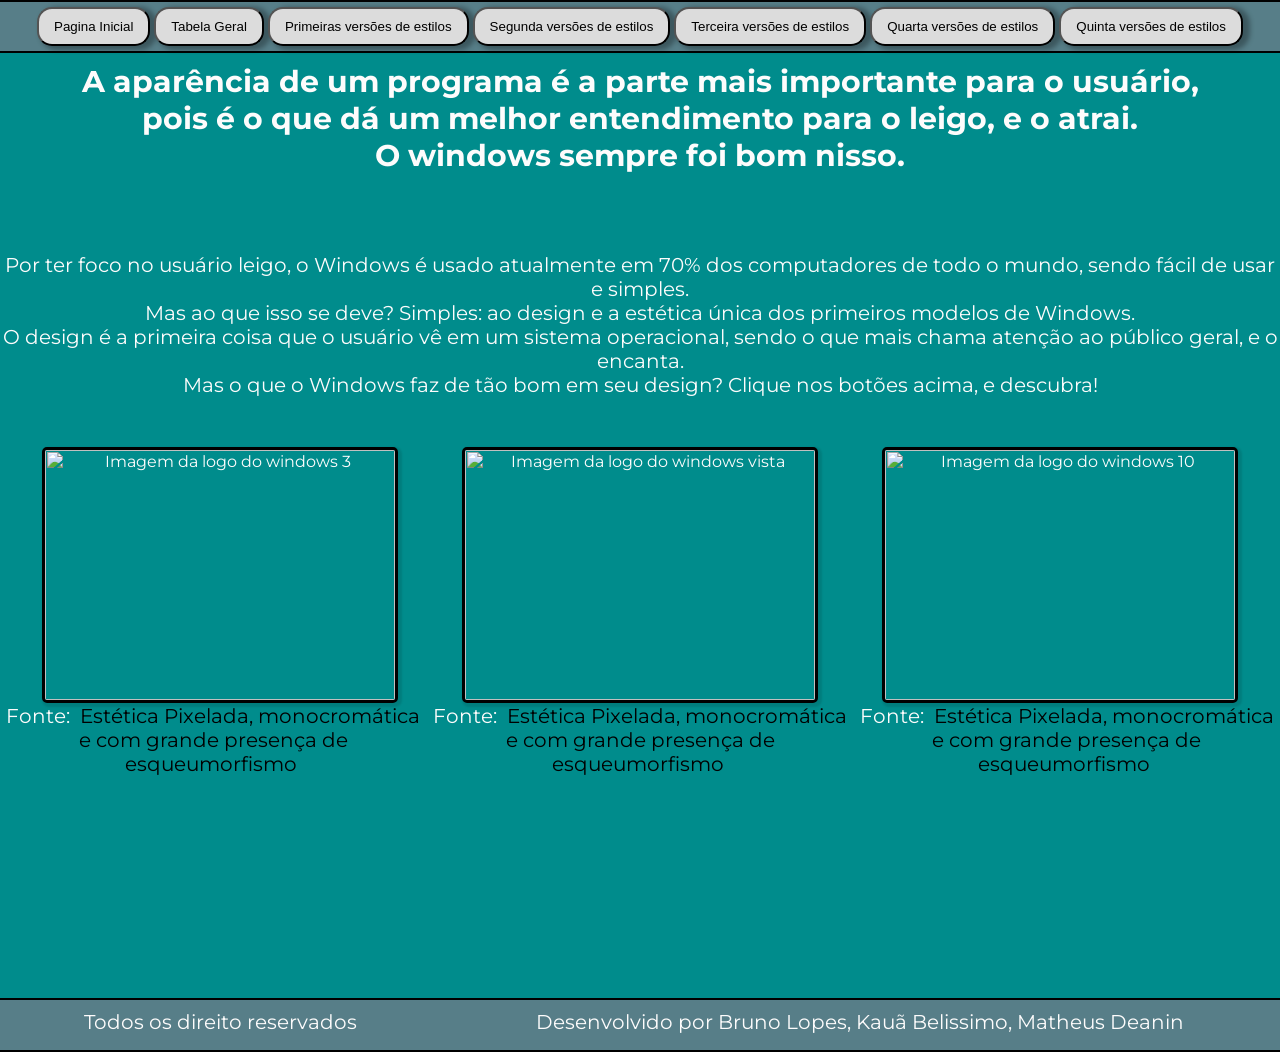
==== Aplicativos/index.html @ 2732e44a "precisa arrumar a fonte das imagens da pagina inicial" ====
<!DOCTYPE html>
    <html lang="pt-br">
        <head>
            <meta charset="UTF-8">
            <meta name="viewport" content="width=device-width, initial-scale=1.0">
            <link rel="stylesheet" href="./css/style.css">
            <link rel="stylesheet" href="./css/estiloprincipal.css">
            <title>As estéticas do Windows</title>
        </head>
        <body>
            <hr>
            <nav>
                <button id="Inicial">Pagina Inicial</button>
                <button id="Tabela">Tabela Geral</button>
                <button id="Era1">Primeiras versões de estilos</button>
                <button id="Era2">Segunda versões de estilos</button>
                <button id="Era3">Terceira versões de estilos</button>
                <button id="Era4">Quarta versões de estilos</button>
                <button id="Era5">Quinta versões de estilos</button>
            </nav>
            <hr >
            <header>
                <h1>A aparência de um programa é a parte mais importante para o usuário,<br> pois é o que dá um melhor entendimento para o leigo, e o atrai. <br>O windows sempre foi bom nisso.</h1>
            </header>
            <br>
            <main>
                <p> Por ter foco no usuário leigo, o Windows é usado atualmente em 70% dos computadores de todo o mundo, sendo fácil de usar e simples. 
                <br>Mas ao que isso se deve? Simples: ao design e a estética única dos primeiros modelos de Windows. 
                <br>O design é a primeira coisa que o usuário vê em um sistema operacional, sendo o que mais chama atenção ao público geral, e o encanta.
                <br>Mas o que o Windows faz de tão bom em seu design? Clique nos botões acima, e descubra!</p>
                <div class="centralizar-imagem"> 
                    <img title="Imagem da logo do windows 3" src="./images/Logo-windows3.png"  width="350" height="250" class="win3image">
                    <img title="Imagem da logo do windows vista" src="./images/windows-vista.jpg"  width="350" height="250" class="winvistaimage">
                    <img title="Imagem da logo do windows 10" src="./images/windows-10-wallpaper.jpg"  width="350" height="250" class="win10image">
                </div>
                <div class="Arrumar-P">
                    <p class="fonte1">Fonte: <a href="">Estética Pixelada, monocromática e com grande presença de esqueumorfismo  </a></p>
                    <p class="fonte2">Fonte: <a href="">Estética Pixelada, monocromática e com grande presença de esqueumorfismo  </a></p>
                    <p class="fonte3">Fonte: <a href=""> Estética Pixelada, monocromática e com grande presença de esqueumorfismo </a></p>
                </div>
            </main>

            <footer style="margin-top: 202px;">
                <hr>
                    <div class="centralizar-rodapé">
                        <p class="footer1">Todos os direito reservados</p>
                        <p class="footer2">Desenvolvido por Bruno Lopes, Kauã Belissimo, Matheus Deanin</p>
                    </div>
                <hr>    
            </footer>

            <script src="./javascript/script.js"></script>
        </body>
    </html>
---- Aplicativos/css/style.css ----
body{   
    color: black;
    font-family:Arial, Helvetica, sans-serif; 
    overflow-x: hidden;
    min-height: 100vh;
    display: inline;  
    justify-content: space-around;
}
header{
    text-align: center;
}
main{
    text-align: justify;
}
nav{
    display: block;
    margin: 10px;
    text-align: center;
}
a{
    padding: 5px;
    text-decoration: none;
    color: black;
}


h1{         
    
    font-size: 30px;
    padding-bottom: 50px;
}

.centralizar-imagem{
    text-align: center;
}

.win10image {
    margin: 30px;
    margin-bottom: 0px;
    border-radius: 5px;
    border: 3px solid black ;
    box-shadow: 2px 2px 2px 2px rgba(0, 0, 0, 0.103);
}
.winvistaimage{
    margin: 30px;
    margin-bottom: 0px;
    border-radius: 5px;
    border: 3px solid black;
    box-shadow: 2px 2px 2px 2px rgba(0, 0, 0, 0.103);
}
.win3image{
    margin: 30px;
    margin-bottom: 0px;
    border-radius: 5px;
    border: 3px solid black;
    box-shadow: 2px 2px 2px 2px rgba(0, 0, 0, 0.103);
}



.Botao_SegundaPagina{
    text-align: center;
}
button{
    border-radius: 15px;
    box-shadow: 5px 2px 5px 2px rgba(0, 0, 0, 0.308);
    padding: 10px 15px;
    cursor:grab;       
}
button.houver{
    background-color: white;
}
button.active{
    background-color: rgb(252, 252, 252);
}
table{
    background-color: white ;
    border-radius: 10px;
    border: 3px solid;
    margin: 50px auto;
    text-align: center;
}
button{
    background-color: gainsboro;
    box-shadow:  0px 0px 2px 2px black;
    border-radius: 1px;
    padding: 25px 33px;
    cursor:grab;       
}

td{
    border: 2px solid;


}
.centralizar-rodapé{
    display: flex;
    justify-content: space-around;

}
.footer1{
    margin: 10px;
    width: 300px;
    height: 30px;
}
.footer2{
    margin: 10px;
    width: 700px;
    height: 30px;
}
---- Aplicativos/css/estiloprincipal.css ----
@import url('https://fonts.googleapis.com/css2?family=Montserrat:ital,wght@0,100..900;1,100..900&display=swap');

* {
    margin: 0;
    padding: 0;
}

body {
    font-family: 'Montserrat', sans-serif;
    background-color: #008C8C;
    color: rgb(253, 252, 252);
}
header{
    text-align: center; 
}
main{
    text-align: justify;
}
nav{
    display: block;
    margin:0px;
    background-color: #577e88;
    text-align: center;
    padding: 5px;
}

footer{
    margin-top: 110px;
    text-align: justify;
    background-color: #577e88;

}
.Cabecalho{
    margin: 50px;
}
.Centralizar{
    text-align: center;
    align-items: center;
}
hr{
    border: 1px solid black;
    background-color: black;
    margin:0px;  
}
button{
    background-color: gainsboro;
    border-radius: 15px;
    box-shadow: 5px 2px 5px 2px rgba(0, 0, 0, 0.308);
    padding: 10px 15px;
    cursor:grab;       
}
button.houver{
    background-color: white;
}
button.active{
    background-color: aliceblue;
}
a{
    padding: 5px;
    text-decoration: none;
    color: black;
}

h1{         
    margin: 10px;
    font-size: 30px;
    padding-bottom: 50px;
}

p{
    text-align: center;
    margin-bottom: 20px;
    font-size:20px;
}
.centralizar-rodapé{
    display: flex;
    justify-content: space-around;

}
.footer1{
    margin: 10px;
    width: 300px;
    height: 30px;
}
.footer2{
    margin: 10px;
    width: 700px;
    height: 30px;
}
table{
    background-color: #577e88;
    border-radius: 10px;
    border: 3px solid;
    margin: 50px auto;
    text-align: center;
}


td{
    border: 2px solid;


}

.Cartela{
    margin: 20px;
}
.imagem{
    text-align: center;
}
img{
    box-shadow: 5px 5px 5px 5px rgb(55, 0, 219);
    border-radius: 20px ;
    border: 5px solid blue;
}
.legenda{
    text-align: center;
    margin: 20px;
}
.Arrumar-P{
    display:inline-flex;
    text-align: center;
}
.fonte1{
 
}
.fonte2{


}
.fonte3{
   
}
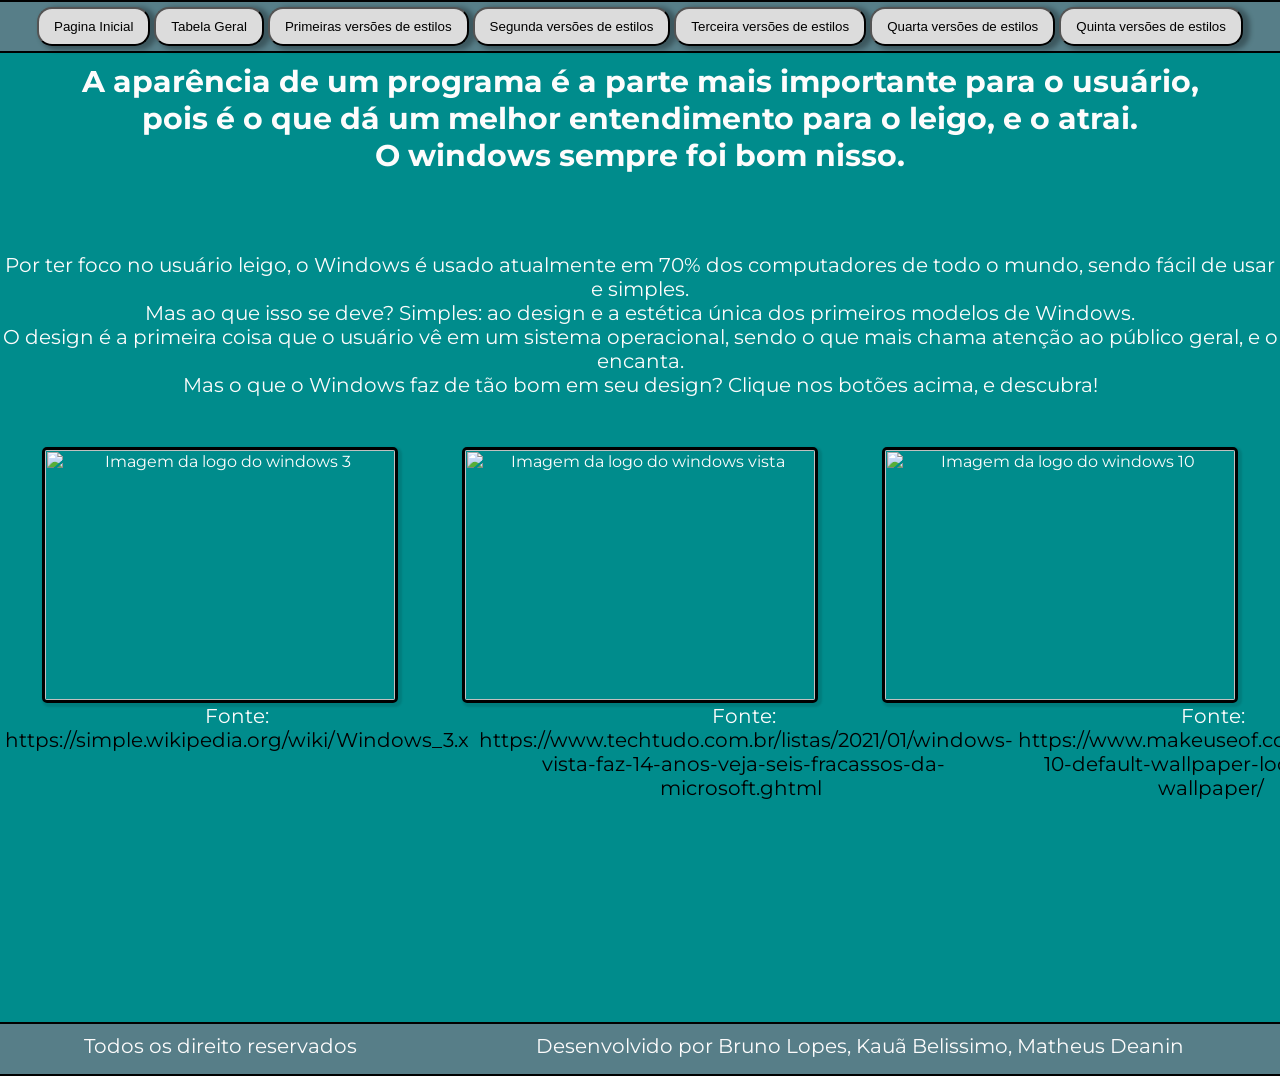
==== commit 00fb1e96: "Fonte dos coiso caraiudo do main" ====
--- a/Aplicativos/index.html
+++ b/Aplicativos/index.html
@@ -34,9 +34,9 @@
                     <img title="Imagem da logo do windows 10" src="./images/windows-10-wallpaper.jpg"  width="350" height="250" class="win10image">
                 </div>
                 <div class="Arrumar-P">
-                    <p class="fonte1">Fonte: <a href="">Estética Pixelada, monocromática e com grande presença de esqueumorfismo  </a></p>
-                    <p class="fonte2">Fonte: <a href="">Estética Pixelada, monocromática e com grande presença de esqueumorfismo  </a></p>
-                    <p class="fonte3">Fonte: <a href=""> Estética Pixelada, monocromática e com grande presença de esqueumorfismo </a></p>
+                    <p class="fonte1">Fonte: <a href="">https://simple.wikipedia.org/wiki/Windows_3.x</a></p>
+                    <p class="fonte2">Fonte: <a href="">https://www.techtudo.com.br/listas/2021/01/windows-vista-faz-14-anos-veja-seis-fracassos-da-microsoft.ghtml</a></p>
+                    <p class="fonte3">Fonte: <a href="">https://www.makeuseof.com/windows-10-default-wallpaper-lock-screen-wallpaper/</a></p>
                 </div>
             </main>
 
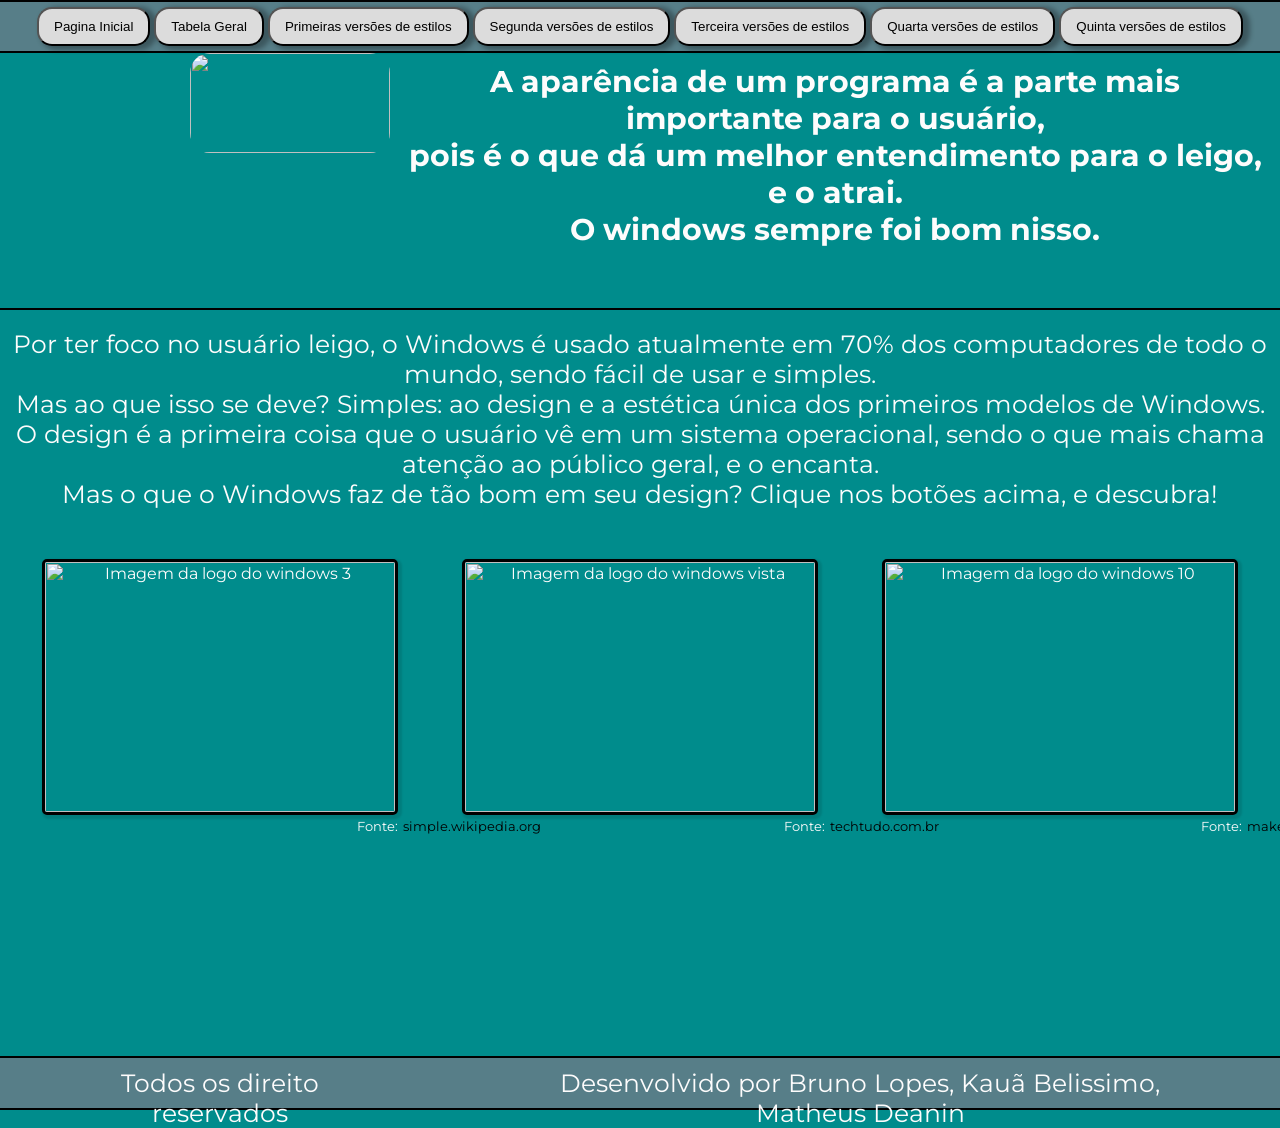
==== commit 03953963: "quase finalizado" ====
--- a/Aplicativos/index.html
+++ b/Aplicativos/index.html
@@ -20,23 +20,29 @@
             </nav>
             <hr >
             <header>
+                <div class="arrumar-logo">
+                <img src="https://upload.wikimedia.org/wikipedia/commons/6/6d/Windows_Logo_%281992-2001%29.svg" alt="" class="logo" style="border: 0px; box-shadow: none;">
                 <h1>A aparência de um programa é a parte mais importante para o usuário,<br> pois é o que dá um melhor entendimento para o leigo, e o atrai. <br>O windows sempre foi bom nisso.</h1>
+                </div>
             </header>
+            <hr>
             <br>
             <main>
-                <p> Por ter foco no usuário leigo, o Windows é usado atualmente em 70% dos computadores de todo o mundo, sendo fácil de usar e simples. 
-                <br>Mas ao que isso se deve? Simples: ao design e a estética única dos primeiros modelos de Windows. 
-                <br>O design é a primeira coisa que o usuário vê em um sistema operacional, sendo o que mais chama atenção ao público geral, e o encanta.
-                <br>Mas o que o Windows faz de tão bom em seu design? Clique nos botões acima, e descubra!</p>
+                <div class="centralizar-texto">
+                    <p> Por ter foco no usuário leigo, o Windows é usado atualmente em 70% dos computadores de todo o mundo, sendo fácil de usar e simples. 
+                    <br>Mas ao que isso se deve? Simples: ao design e a estética única dos primeiros modelos de Windows. 
+                    <br>O design é a primeira coisa que o usuário vê em um sistema operacional, sendo o que mais chama atenção ao público geral, e o encanta.
+                    <br>Mas o que o Windows faz de tão bom em seu design? Clique nos botões acima, e descubra!</p>
+                </div>
                 <div class="centralizar-imagem"> 
                     <img title="Imagem da logo do windows 3" src="./images/Logo-windows3.png"  width="350" height="250" class="win3image">
                     <img title="Imagem da logo do windows vista" src="./images/windows-vista.jpg"  width="350" height="250" class="winvistaimage">
                     <img title="Imagem da logo do windows 10" src="./images/windows-10-wallpaper.jpg"  width="350" height="250" class="win10image">
                 </div>
                 <div class="Arrumar-P">
-                    <p class="fonte1">Fonte: <a href="">https://simple.wikipedia.org/wiki/Windows_3.x</a></p>
-                    <p class="fonte2">Fonte: <a href="">https://www.techtudo.com.br/listas/2021/01/windows-vista-faz-14-anos-veja-seis-fracassos-da-microsoft.ghtml</a></p>
-                    <p class="fonte3">Fonte: <a href="">https://www.makeuseof.com/windows-10-default-wallpaper-lock-screen-wallpaper/</a></p>
+                    <p class="fonte1" style="font-size:small; ">Fonte:<a href="https://simple.wikipedia.org/wiki/Windows_3.x">simple.wikipedia.org</a></p>
+                    <p class="fonte2" style="font-size:small; ">Fonte:<a href="https://www.techtudo.com.br/listas/2021/01/windows-vista-faz-14-anos-veja-seis-fracassos-da-microsoft.ghtml">techtudo.com.br</a></p>
+                    <p class="fonte3" style="font-size:small; ">Fonte:<a href="https://www.makeuseof.com/windows-10-default-wallpaper-lock-screen-wallpaper/">makeuseof.com</a></p>
                 </div>
             </main>
 
--- a/Aplicativos/css/estiloprincipal.css
+++ b/Aplicativos/css/estiloprincipal.css
@@ -11,6 +11,7 @@
     color: rgb(253, 252, 252);
 }
 header{
+    display: block;
     text-align: center; 
 }
 main{
@@ -70,7 +71,7 @@
 p{
     text-align: center;
     margin-bottom: 20px;
-    font-size:20px;
+    font-size:25px;
 }
 .centralizar-rodapé{
     display: flex;
@@ -122,12 +123,21 @@
     text-align: center;
 }
 .fonte1{
- 
+    text-align: center;
+    margin-left: 357px;
 }
 .fonte2{
-
+    margin-left: 238px;
 
 }
 .fonte3{
-   
-}+    margin-left: 257px;
+}
+.logo{
+    width: 200px;
+    height: 100px;
+}
+.arrumar-logo{
+    display: flex;
+    margin-left: 190px;   
+}
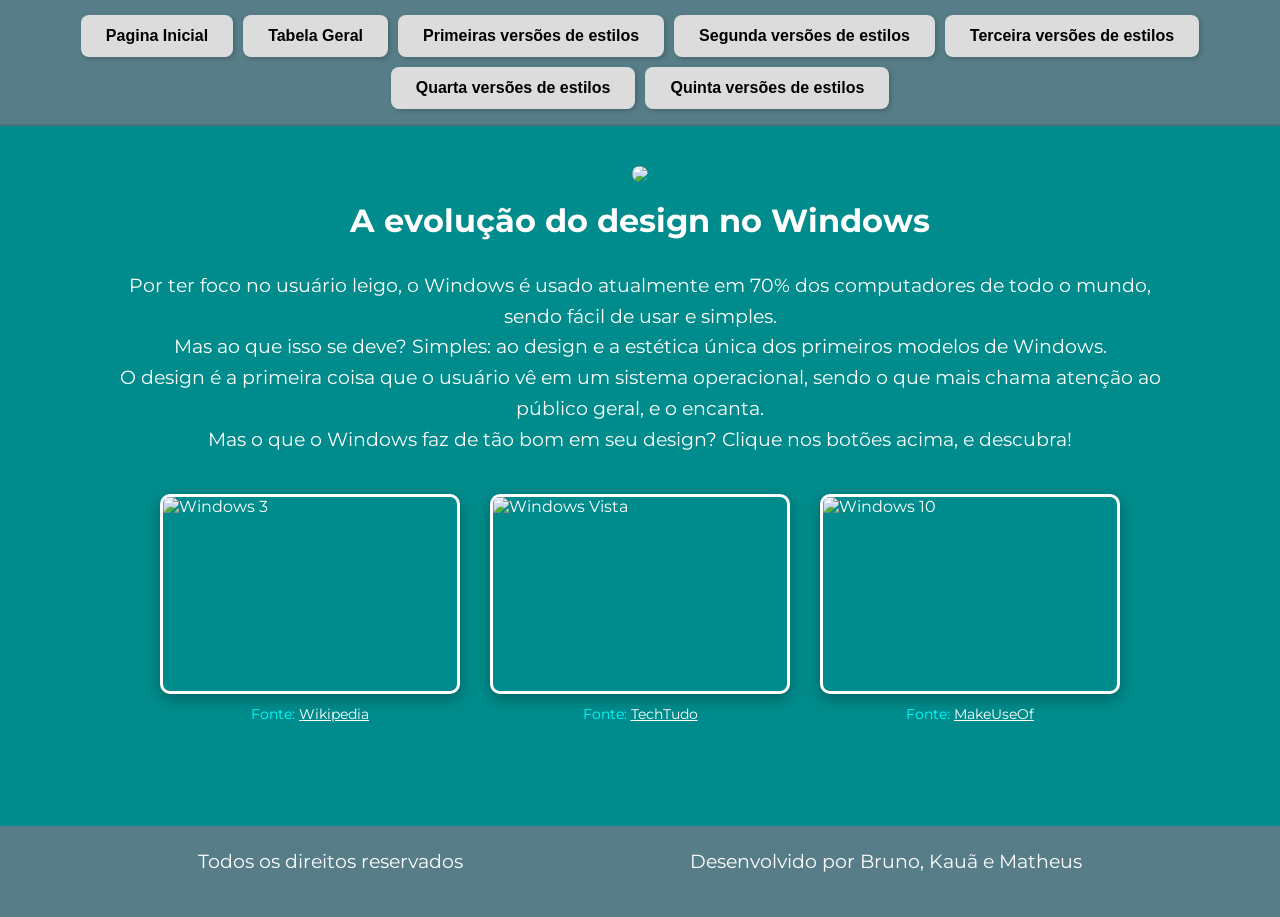
==== commit 7e90c8c1: "Muito mais flexivel porem sem conteudo Co-authored-by: BrunoLopesOdiadorDoBillGatesPontocom <BrunoLo" ====
--- a/Aplicativos/index.html
+++ b/Aplicativos/index.html
@@ -1,61 +1,62 @@
-    <!DOCTYPE html>
-    <html lang="pt-br">
-        <head>
-            <meta charset="UTF-8">
-            <meta name="viewport" content="width=device-width, initial-scale=1.0">
-            <link rel="stylesheet" href="./css/style.css">
-            <link rel="stylesheet" href="./css/estiloprincipal.css">
-            <title>As estéticas do Windows</title>
-        </head>
-        <body>
-            <hr>
-            <nav>
-                <button id="Inicial">Pagina Inicial</button>
-                <button id="Tabela">Tabela Geral</button>
-                <button id="Era1">Primeiras versões de estilos</button>
-                <button id="Era2">Segunda versões de estilos</button>
-                <button id="Era3">Terceira versões de estilos</button>
-                <button id="Era4">Quarta versões de estilos</button>
-                <button id="Era5">Quinta versões de estilos</button>
-            </nav>
-            <hr >
-            <header>
-                <div class="arrumar-logo">
-                <img src="https://upload.wikimedia.org/wikipedia/commons/6/6d/Windows_Logo_%281992-2001%29.svg" alt="" class="logo" style="border: 0px; box-shadow: none;">
-                <h1>A aparência de um programa é a parte mais importante para o usuário,<br> pois é o que dá um melhor entendimento para o leigo, e o atrai. <br>O windows sempre foi bom nisso.</h1>
-                </div>
-            </header>
-            <hr>
-            <br>
-            <main>
-                <div class="centralizar-texto">
-                    <p> Por ter foco no usuário leigo, o Windows é usado atualmente em 70% dos computadores de todo o mundo, sendo fácil de usar e simples. 
-                    <br>Mas ao que isso se deve? Simples: ao design e a estética única dos primeiros modelos de Windows. 
-                    <br>O design é a primeira coisa que o usuário vê em um sistema operacional, sendo o que mais chama atenção ao público geral, e o encanta.
-                    <br>Mas o que o Windows faz de tão bom em seu design? Clique nos botões acima, e descubra!</p>
-                </div>
-                <div class="centralizar-imagem"> 
-                    <img title="Imagem da logo do windows 3" src="./images/Logo-windows3.png"  width="350" height="250" class="win3image">
-                    <img title="Imagem da logo do windows vista" src="./images/windows-vista.jpg"  width="350" height="250" class="winvistaimage">
-                    <img title="Imagem da logo do windows 10" src="./images/windows-10-wallpaper.jpg"  width="350" height="250" class="win10image">
-                </div>
-                <div class="Arrumar-P">
-                    <p class="fonte1" style="font-size:small; ">Fonte:<a href="https://simple.wikipedia.org/wiki/Windows_3.x">simple.wikipedia.org</a></p>
-                    <p class="fonte2" style="font-size:small; ">Fonte:<a href="https://www.techtudo.com.br/listas/2021/01/windows-vista-faz-14-anos-veja-seis-fracassos-da-microsoft.ghtml">techtudo.com.br</a></p>
-                    <p class="fonte3" style="font-size:small; ">Fonte:<a href="https://www.makeuseof.com/windows-10-default-wallpaper-lock-screen-wallpaper/">makeuseof.com</a></p>
-                </div>
-            </main>
+<!DOCTYPE html>
+<html lang="pt-br">
+<head>
+    <meta charset="UTF-8">
+    <meta name="viewport" content="width=device-width, initial-scale=1.0">
+    <link rel="stylesheet" href="./css/estiloprincipal.css">
+    <title>As estéticas do Windows</title>
+</head>
+<body>
+    <nav>
+        <button id="Inicial">Pagina Inicial</button>
+        <button id="Tabela">Tabela Geral</button>
+        <button id="Era1">Primeiras versões de estilos</button>
+        <button id="Era2">Segunda versões de estilos</button>
+        <button id="Era3">Terceira versões de estilos</button>
+        <button id="Era4">Quarta versões de estilos</button>
+        <button id="Era5">Quinta versões de estilos</button>
+    </nav>
 
-            <footer style="margin-top: 202px;">
-                <hr>
-                    <div class="centralizar-rodapé">
-                        <p class="footer1">Todos os direito reservados</p>
-                        <p class="footer2">Desenvolvido por Bruno Lopes, Kauã Belissimo, Matheus Deanin</p>
-                    </div>
-                <hr>    
-            </footer>
+    <main>
+        <header>
+            <div style="text-align: center;">
+                <img src="https://upload.wikimedia.org/wikipedia/commons/6/6d/Windows_Logo_%281992-2001%29.svg" class="logo">
+                <h1>A evolução do design no Windows</h1>
+            </div>
+        </header>
 
-            <script src="./javascript/script.js"></script>
-        </body>
-    </html> 
+        <section>
+            <p> Por ter foco no usuário leigo, o Windows é usado atualmente em 70% dos computadores de todo o mundo, sendo fácil de usar e simples. 
+            <br>Mas ao que isso se deve? Simples: ao design e a estética única dos primeiros modelos de Windows. 
+            <br>O design é a primeira coisa que o usuário vê em um sistema operacional, sendo o que mais chama atenção ao público geral, e o encanta.
+            <br>Mas o que o Windows faz de tão bom em seu design? Clique nos botões acima, e descubra!</p>
+        </section>
 
+<div class="container-galeria">
+    <div class="card-home">
+        <img src="./images/Logo-windows3.png" alt="Windows 3">
+        <p class="fonte-link">Fonte: <a href="https://simple.wikipedia.org/wiki/Windows_3.x" target="_blank">Wikipedia</a></p>
+    </div>
+
+    <div class="card-home">
+        <img src="./images/windows-vista.jpg" alt="Windows Vista">
+        <p class="fonte-link">Fonte: <a href="https://www.techtudo.com.br" target="_blank">TechTudo</a></p>
+    </div>
+
+    <div class="card-home">
+        <img src="./images/windows-10-wallpaper.jpg" alt="Windows 10">
+        <p class="fonte-link">Fonte: <a href="https://www.makeuseof.com" target="_blank">MakeUseOf</a></p>
+    </div>
+</div>
+    </main>
+
+    <footer>
+        <div class="centralizar-rodapé">
+            <p>Todos os direitos reservados</p>
+            <p>Desenvolvido por Bruno, Kauã e Matheus</p>
+        </div>
+    </footer>
+
+    <script src="./javascript/script.js"></script>
+</body>
+</html>
--- a/Aplicativos/css/estiloprincipal.css
+++ b/Aplicativos/css/estiloprincipal.css
@@ -1,143 +1,202 @@
-@import url('https://fonts.googleapis.com/css2?family=Montserrat:ital,wght@0,100..900;1,100..900&display=swap');
+@import url('https://fonts.googleapis.com/css2?family=Montserrat:wght@400;700&display=swap');
 
 * {
     margin: 0;
     padding: 0;
-}
-
+    box-sizing: border-box; /* Garante que padding não quebre o tamanho dos elementos */
+}
+html {
+    scroll-behavior: smooth;
+}
 body {
     font-family: 'Montserrat', sans-serif;
     background-color: #008C8C;
-    color: rgb(253, 252, 252);
-}
-header{
-    display: block;
-    text-align: center; 
-}
-main{
-    text-align: justify;
-}
-nav{
-    display: block;
-    margin:0px;
+    color: white;
+    min-height: 100vh;
+    display: flex;
+    flex-direction: column;
+}
+
+/* --- NAVEGAÇÃO --- */
+nav {
     background-color: #577e88;
-    text-align: center;
-    padding: 5px;
-}
-
-footer{
-    margin-top: 110px;
-    text-align: justify;
+    padding: 15px;
+    display: flex;
+    flex-wrap: wrap;
+    justify-content: center;
+    gap: 10px;
+    border-bottom: 2px solid rgba(0,0,0,0.1);
+}
+
+button {
+    background-color: gainsboro;
+    border: none;
+    border-radius: 8px;
+    padding: 10px 20px;
+    cursor: pointer;
+    font-weight: bold;
+    transition: 0.3s;
+    box-shadow: 2px 2px 5px rgba(0,0,0,0.2);
+}
+
+button:hover {
+    background-color: white;
+    transform: translateY(-2px);
+}
+nav button {
+    padding: 12px 25px; /* Botões maiores e mais fáceis de clicar */
+    font-size: 16px;
+}
+
+/* --- CONTEÚDO PRINCIPAL --- */
+main {
+    flex: 1; /* Faz o conteúdo esticar e empurrar o footer para baixo */
+    width: 100%;
+    max-width: 1100px;
+    margin: 0 auto;
+    padding: 40px 20px;
+}
+
+header h1 {
+    text-align: center;
+    margin-bottom: 30px;
+    font-size: 2rem;
+}
+
+p {
+    line-height: 1.6;
+    margin-bottom: 20px;
+    font-size: 1.2rem;
+    text-align: center;
+}
+
+/* --- IMAGENS RESPONSIVAS --- */
+.imagem, .centralizar-imagem {
+    text-align: center;
+    margin: 30px 0;
+}
+
+img {
+    max-width: 100%;
+    height: auto;
+    border-radius: 15px;
+    border: 4px solid #3700db;
+    box-shadow: 0 10px 20px rgba(0,0,0,0.3);
+}
+.centralizar-imagem {
+    display: flex;       /* Coloca uma do lado da outra */
+    justify-content: center; 
+    align-items: center; 
+    flex-wrap: wrap;     /* Se a tela for pequena, elas pulam linha */
+    gap: 20px;           /* Espaço entre elas */
+    margin: 40px 0;
+}
+
+.centralizar-imagem img {
+    width: 300px;        /* Define uma largura padrão */
+    height: 200px;       /* Define uma altura padrão */
+    object-fit: cover;   /* CORTA a imagem para caber no retângulo sem achatar */
+    border: 3px solid #fff;
+    transition: transform 0.3s;
+}
+
+.centralizar-imagem img:hover {
+    transform: scale(1.1); /* Efeito de zoom quando passa o mouse */
+}
+
+/* Para a logo do header */
+.logo {
+    border: none;
+    box-shadow: none;
+    width: 150px;
+    margin-bottom: 15px;
+}
+
+/* --- TABELA --- */
+.tabela-container {
+    overflow-x: auto; /* Scroll se a tabela for muito larga para o celular */
+    margin: 40px 0;
+}
+
+table {
+    width: 100%;
     background-color: #577e88;
-
-}
-.Cabecalho{
-    margin: 50px;
-}
-.Centralizar{
-    text-align: center;
-    align-items: center;
-}
-hr{
-    border: 1px solid black;
-    background-color: black;
-    margin:0px;  
-}
-button{
-    background-color: gainsboro;
-    border-radius: 15px;
-    box-shadow: 5px 2px 5px 2px rgba(0, 0, 0, 0.308);
-    padding: 10px 15px;
-    cursor:grab;       
-}
-button.houver{
-    background-color: white;
-}
-button.active{
-    background-color: aliceblue;
-}
-a{
-    padding: 5px;
+    border-collapse: collapse;
+    border-radius: 10px;
+    overflow: hidden;
+    color: white;
+}
+
+th, td {
+    padding: 15px;
+    border: 1px solid rgba(255,255,255,0.2);
+    text-align: left;
+}
+
+th {
+    background-color: #3e5a62;
+}
+
+/* --- RODAPÉ --- */
+footer {
+    background-color: #577e88;
+    padding: 20px;
+    margin-top: auto;
+}
+
+.centralizar-rodapé {
+    display: flex;
+    justify-content: space-around;
+    flex-wrap: wrap;
+    gap: 10px;
+    max-width: 1100px;
+    margin: 0 auto;
+}
+
+a {
+    color: #00ffff;
     text-decoration: none;
-    color: black;
-}
-
-h1{         
-    margin: 10px;
-    font-size: 30px;
-    padding-bottom: 50px;
-}
-
-p{
-    text-align: center;
-    margin-bottom: 20px;
-    font-size:25px;
-}
-.centralizar-rodapé{
-    display: flex;
-    justify-content: space-around;
-
-}
-.footer1{
-    margin: 10px;
-    width: 300px;
-    height: 30px;
-}
-.footer2{
-    margin: 10px;
-    width: 700px;
-    height: 30px;
-}
-table{
-    background-color: #577e88;
+}
+
+a:hover {
+    text-decoration: underline;
+}
+/* Container principal da galeria */
+.container-galeria {
+    display: flex;          /* Faz os itens ficarem lado a lado */
+    flex-wrap: wrap;        /* Se a tela for pequena (celular), eles pulam linha */
+    justify-content: center;/* Centraliza os itens no meio da tela */
+    gap: 30px;              /* Espaço entre os blocos */
+    margin: 40px auto;      /* Espaço em cima/baixo e centraliza o container */
+    max-width: 1200px;      /* Largura máxima para não espalhar demais */
+}
+
+/* Cada bloco individual (Imagem + Legenda) */
+.card-home {
+    display: flex;
+    flex-direction: column; /* Faz a fonte ficar embaixo da imagem dentro do card */
+    align-items: center;    /* Centraliza a imagem e o texto horizontalmente */
+    width: 300px;           /* Largura fixa para manter a simetria */
+}
+
+.card-home img {
+    width: 100%;            /* Ocupa os 300px do card */
+    height: 200px;          /* Altura padrão para todas */
+    object-fit: cover;      /* Ajusta a imagem sem distorcer */
     border-radius: 10px;
-    border: 3px solid;
-    margin: 50px auto;
-    text-align: center;
-}
-
-
-td{
-    border: 2px solid;
-
-
-}
-
-.Cartela{
-    margin: 20px;
-}
-.imagem{
-    text-align: center;
-}
-img{
-    box-shadow: 5px 5px 5px 5px rgb(55, 0, 219);
-    border-radius: 20px ;
-    border: 5px solid blue;
-}
-.legenda{
-    text-align: center;
-    margin: 20px;
-}
-.Arrumar-P{
-    display:inline-flex;
-    text-align: center;
-}
-.fonte1{
-    text-align: center;
-    margin-left: 357px;
-}
-.fonte2{
-    margin-left: 238px;
-
-}
-.fonte3{
-    margin-left: 257px;
-}
-.logo{
-    width: 200px;
-    height: 100px;
-}
-.arrumar-logo{
-    display: flex;
-    margin-left: 190px;   
-}
+    border: 3px solid #fff;
+    box-shadow: 0 5px 15px rgba(0,0,0,0.3);
+}
+
+/* Texto da fonte */
+.fonte-link {
+    font-size: 0.85rem !important; /* Texto pequeno */
+    margin-top: 10px;              /* Espaço entre a foto e o texto */
+    color: #00ffff;
+    text-align: center;
+}
+
+.fonte-link a {
+    color: #fff;
+    text-decoration: underline;
+}
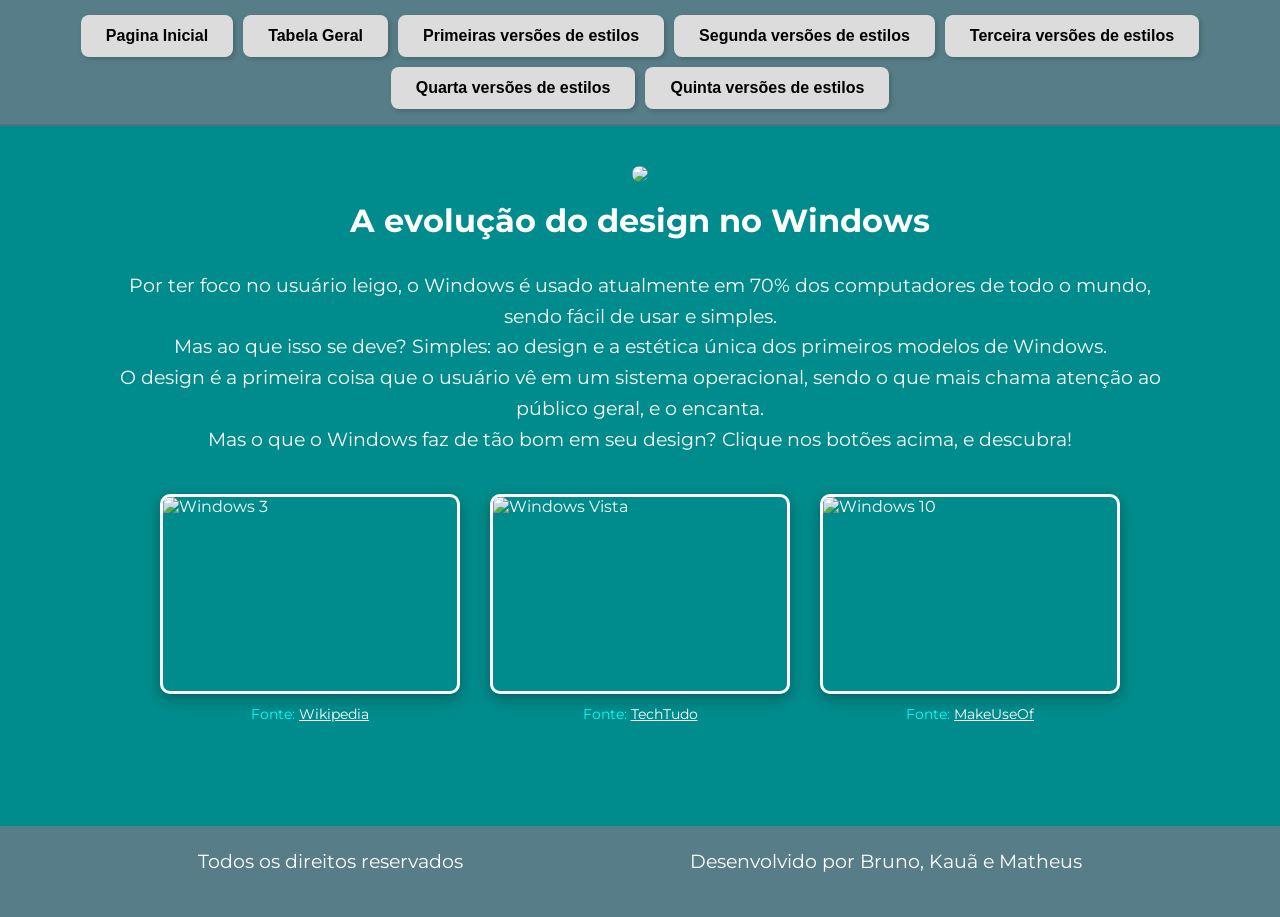
==== commit d2799d00: "adicionei algumas animações" ====
--- a/Aplicativos/index.html
+++ b/Aplicativos/index.html
@@ -7,56 +7,61 @@
     <title>As estéticas do Windows</title>
 </head>
 <body>
-    <nav>
-        <button id="Inicial">Pagina Inicial</button>
-        <button id="Tabela">Tabela Geral</button>
-        <button id="Era1">Primeiras versões de estilos</button>
-        <button id="Era2">Segunda versões de estilos</button>
-        <button id="Era3">Terceira versões de estilos</button>
-        <button id="Era4">Quarta versões de estilos</button>
-        <button id="Era5">Quinta versões de estilos</button>
-    </nav>
+    <div id="Container">
+        <nav>
+            <button id="Inicial">Pagina Inicial</button>
+            <button id="Tabela">Tabela Geral</button>
+            <button id="Era1">Primeiras versões de estilos</button>
+            <button id="Era2">Segunda versões de estilos</button>
+            <button id="Era3">Terceira versões de estilos</button>
+            <button id="Era4">Quarta versões de estilos</button>
+            <button id="Era5">Quinta versões de estilos</button>
+        </nav>
 
-    <main>
-        <header>
-            <div style="text-align: center;">
-                <img src="https://upload.wikimedia.org/wikipedia/commons/6/6d/Windows_Logo_%281992-2001%29.svg" class="logo">
-                <h1>A evolução do design no Windows</h1>
+        <main>
+            <header>
+                <div style="text-align: center;">
+                    <div class="conatiner-3D">
+                        <div class="Girar3D">
+                            <img src="https://upload.wikimedia.org/wikipedia/commons/6/6d/Windows_Logo_%281992-2001%29.svg" class="logo">
+                        </div>
+                    </div>
+                    <h1>A evolução do design no Windows</h1>
+                </div>
+            </header>
+
+            <section>
+                <p> Por ter foco no usuário leigo, o Windows é usado atualmente em 70% dos computadores de todo o mundo, sendo fácil de usar e simples. 
+                <br>Mas ao que isso se deve? Simples: ao design e a estética única dos primeiros modelos de Windows. 
+                <br>O design é a primeira coisa que o usuário vê em um sistema operacional, sendo o que mais chama atenção ao público geral, e o encanta.
+                <br>Mas o que o Windows faz de tão bom em seu design? Clique nos botões acima, e descubra!</p>
+            </section>
+
+    <div class="container-galeria">
+        <div class="card-home">
+            <img src="./images/Logo-windows3.png" alt="Windows 3">
+            <p class="fonte-link">Fonte: <a href="https://simple.wikipedia.org/wiki/Windows_3.x" target="_blank">Wikipedia</a></p>
+        </div>
+
+        <div class="card-home">
+            <img src="./images/windows-vista.jpg" alt="Windows Vista">
+            <p class="fonte-link">Fonte: <a href="https://www.techtudo.com.br" target="_blank">TechTudo</a></p>
+        </div>
+
+        <div class="card-home">
+            <img src="./images/windows-10-wallpaper.jpg" alt="Windows 10">
+            <p class="fonte-link">Fonte: <a href="https://www.makeuseof.com" target="_blank">MakeUseOf</a></p>
+        </div>
+    </div>
+        </main>
+
+        <footer>
+            <div class="centralizar-rodapé">
+                <p>Todos os direitos reservados</p>
+                <p>Desenvolvido por Bruno, Kauã e Matheus</p>
             </div>
-        </header>
-
-        <section>
-            <p> Por ter foco no usuário leigo, o Windows é usado atualmente em 70% dos computadores de todo o mundo, sendo fácil de usar e simples. 
-            <br>Mas ao que isso se deve? Simples: ao design e a estética única dos primeiros modelos de Windows. 
-            <br>O design é a primeira coisa que o usuário vê em um sistema operacional, sendo o que mais chama atenção ao público geral, e o encanta.
-            <br>Mas o que o Windows faz de tão bom em seu design? Clique nos botões acima, e descubra!</p>
-        </section>
-
-<div class="container-galeria">
-    <div class="card-home">
-        <img src="./images/Logo-windows3.png" alt="Windows 3">
-        <p class="fonte-link">Fonte: <a href="https://simple.wikipedia.org/wiki/Windows_3.x" target="_blank">Wikipedia</a></p>
+        </footer>
     </div>
-
-    <div class="card-home">
-        <img src="./images/windows-vista.jpg" alt="Windows Vista">
-        <p class="fonte-link">Fonte: <a href="https://www.techtudo.com.br" target="_blank">TechTudo</a></p>
-    </div>
-
-    <div class="card-home">
-        <img src="./images/windows-10-wallpaper.jpg" alt="Windows 10">
-        <p class="fonte-link">Fonte: <a href="https://www.makeuseof.com" target="_blank">MakeUseOf</a></p>
-    </div>
-</div>
-    </main>
-
-    <footer>
-        <div class="centralizar-rodapé">
-            <p>Todos os direitos reservados</p>
-            <p>Desenvolvido por Bruno, Kauã e Matheus</p>
-        </div>
-    </footer>
-
     <script src="./javascript/script.js"></script>
 </body>
 </html>
--- a/Aplicativos/css/estiloprincipal.css
+++ b/Aplicativos/css/estiloprincipal.css
@@ -3,10 +3,14 @@
 * {
     margin: 0;
     padding: 0;
-    box-sizing: border-box; /* Garante que padding não quebre o tamanho dos elementos */
+    box-sizing: border-box; 
 }
 html {
     scroll-behavior: smooth;
+}
+#Container{
+    width: 100vw;
+    height: 100vh;
 }
 body {
     font-family: 'Montserrat', sans-serif;
@@ -17,7 +21,11 @@
     flex-direction: column;
 }
 
-/* --- NAVEGAÇÃO --- */
+.imagem-animado{
+    justify-items: baseline;
+    text-align: baseline;
+    align-self: baseline;
+}
 nav {
     background-color: #577e88;
     padding: 15px;
@@ -44,13 +52,13 @@
     transform: translateY(-2px);
 }
 nav button {
-    padding: 12px 25px; /* Botões maiores e mais fáceis de clicar */
+    padding: 12px 25px; 
     font-size: 16px;
 }
 
-/* --- CONTEÚDO PRINCIPAL --- */
+
 main {
-    flex: 1; /* Faz o conteúdo esticar e empurrar o footer para baixo */
+    flex: 1; 
     width: 100%;
     max-width: 1100px;
     margin: 0 auto;
@@ -70,7 +78,7 @@
     text-align: center;
 }
 
-/* --- IMAGENS RESPONSIVAS --- */
+
 .imagem, .centralizar-imagem {
     text-align: center;
     margin: 30px 0;
@@ -80,41 +88,55 @@
     max-width: 100%;
     height: auto;
     border-radius: 15px;
-    border: 4px solid #3700db;
+    border: 1px solid #3700db;
     box-shadow: 0 10px 20px rgba(0,0,0,0.3);
 }
 .centralizar-imagem {
-    display: flex;       /* Coloca uma do lado da outra */
+    display: flex;       
     justify-content: center; 
     align-items: center; 
-    flex-wrap: wrap;     /* Se a tela for pequena, elas pulam linha */
-    gap: 20px;           /* Espaço entre elas */
+    flex-wrap: wrap;     
+    gap: 20px;          
     margin: 40px 0;
 }
 
 .centralizar-imagem img {
-    width: 300px;        /* Define uma largura padrão */
-    height: 200px;       /* Define uma altura padrão */
-    object-fit: cover;   /* CORTA a imagem para caber no retângulo sem achatar */
+    width: 300px;        
+    height: 200px;       
+    object-fit: cover;   
     border: 3px solid #fff;
     transition: transform 0.3s;
 }
 
 .centralizar-imagem img:hover {
-    transform: scale(1.1); /* Efeito de zoom quando passa o mouse */
-}
-
-/* Para a logo do header */
+    transform: scale(1.1); 
+}
+
+.container-3d {
+  perspective: 1000px;
+  width: 300px;
+  margin: 50px auto; 
+}
 .logo {
     border: none;
     box-shadow: none;
     width: 150px;
     margin-bottom: 15px;
 }
-
-/* --- TABELA --- */
+.Girar3D{
+    width: 100%;
+    height: auto;
+    border-radius: 10px;
+    animation: girar3D 5s infinite linear;
+    transform-style: preserve-3d;
+}
+
+.piscar-imagem {
+  width: 10vw; 
+  animation: aparecerDesaparecer 1s forwards ease-in-out;
+}
 .tabela-container {
-    overflow-x: auto; /* Scroll se a tabela for muito larga para o celular */
+    overflow-x: auto; 
     margin: 40px 0;
 }
 
@@ -132,12 +154,15 @@
     border: 1px solid rgba(255,255,255,0.2);
     text-align: left;
 }
+.centralizar-fonte{
+    text-align: center;
+}
 
 th {
     background-color: #3e5a62;
 }
 
-/* --- RODAPÉ --- */
+
 footer {
     background-color: #577e88;
     padding: 20px;
@@ -161,37 +186,37 @@
 a:hover {
     text-decoration: underline;
 }
-/* Container principal da galeria */
+
 .container-galeria {
-    display: flex;          /* Faz os itens ficarem lado a lado */
-    flex-wrap: wrap;        /* Se a tela for pequena (celular), eles pulam linha */
-    justify-content: center;/* Centraliza os itens no meio da tela */
-    gap: 30px;              /* Espaço entre os blocos */
-    margin: 40px auto;      /* Espaço em cima/baixo e centraliza o container */
-    max-width: 1200px;      /* Largura máxima para não espalhar demais */
-}
-
-/* Cada bloco individual (Imagem + Legenda) */
+    display: flex;          
+    flex-wrap: wrap;        
+    justify-content: center;
+    gap: 30px;              
+    margin: 40px auto;      
+    max-width: 1200px;     
+}
+
+
 .card-home {
     display: flex;
-    flex-direction: column; /* Faz a fonte ficar embaixo da imagem dentro do card */
-    align-items: center;    /* Centraliza a imagem e o texto horizontalmente */
-    width: 300px;           /* Largura fixa para manter a simetria */
+    flex-direction: column; 
+    align-items: center;    
+    width: 300px;          
 }
 
 .card-home img {
-    width: 100%;            /* Ocupa os 300px do card */
-    height: 200px;          /* Altura padrão para todas */
-    object-fit: cover;      /* Ajusta a imagem sem distorcer */
+    width: 100%;           
+    height: 200px;          
+    object-fit: cover;      
     border-radius: 10px;
     border: 3px solid #fff;
     box-shadow: 0 5px 15px rgba(0,0,0,0.3);
 }
 
-/* Texto da fonte */
+
 .fonte-link {
-    font-size: 0.85rem !important; /* Texto pequeno */
-    margin-top: 10px;              /* Espaço entre a foto e o texto */
+    font-size: 0.85rem !important; 
+    margin-top: 10px;              
     color: #00ffff;
     text-align: center;
 }
@@ -199,4 +224,23 @@
 .fonte-link a {
     color: #fff;
     text-decoration: underline;
+}
+@keyframes girar3D {
+  from {
+    transform: rotateY(0deg);
+  }
+  to {
+    transform: rotateY(360deg);
+  }
+}
+
+@keyframes aparecerDesaparecer {
+  0%, 100% {
+    opacity: 0;
+    visibility: hidden;
+  }
+  50% {
+    opacity: 1;
+    visibility: visible;
+  }
 }
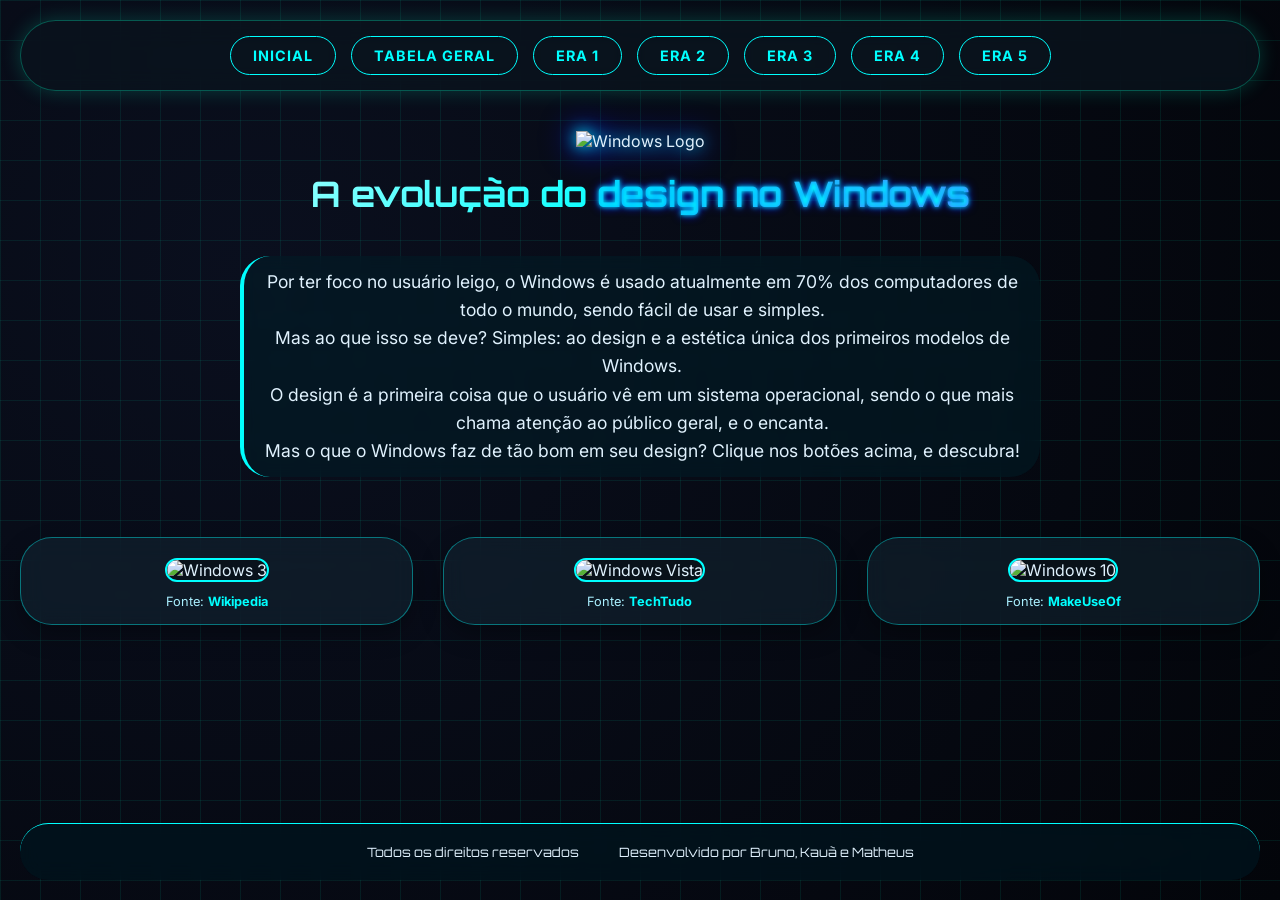
==== commit 6d2e58d7: "Refiz o site inteiro, agora dá pra fazer uma era 6 ou uns créditos zoados pro brother q me ajudou" ====
--- a/Aplicativos/index.html
+++ b/Aplicativos/index.html
@@ -3,65 +3,63 @@
 <head>
     <meta charset="UTF-8">
     <meta name="viewport" content="width=device-width, initial-scale=1.0">
+    <title>As estéticas do Windows</title>
     <link rel="stylesheet" href="./css/estiloprincipal.css">
-    <title>As estéticas do Windows</title>
 </head>
 <body>
-    <div id="Container">
-        <nav>
-            <button id="Inicial">Pagina Inicial</button>
-            <button id="Tabela">Tabela Geral</button>
-            <button id="Era1">Primeiras versões de estilos</button>
-            <button id="Era2">Segunda versões de estilos</button>
-            <button id="Era3">Terceira versões de estilos</button>
-            <button id="Era4">Quarta versões de estilos</button>
-            <button id="Era5">Quinta versões de estilos</button>
+    <div class="background-animation"></div>
+    <div class="container">
+        <nav class="neon-menu">
+            <button id="Inicial" class="neon-btn">Inicial</button>
+            <button id="Tabela" class="neon-btn">Tabela Geral</button>
+            <button id="Era1" class="neon-btn">Era 1</button>
+            <button id="Era2" class="neon-btn">Era 2</button>
+            <button id="Era3" class="neon-btn">Era 3</button>
+            <button id="Era4" class="neon-btn">Era 4</button>
+            <button id="Era5" class="neon-btn">Era 5</button>
         </nav>
 
         <main>
-            <header>
-                <div style="text-align: center;">
-                    <div class="conatiner-3D">
-                        <div class="Girar3D">
-                            <img src="https://upload.wikimedia.org/wikipedia/commons/6/6d/Windows_Logo_%281992-2001%29.svg" class="logo">
-                        </div>
+            <header class="hero">
+                <div class="logo-wrapper">
+                    <div class="girar3d">
+                        <img src="https://upload.wikimedia.org/wikipedia/commons/6/6d/Windows_Logo_%281992-2001%29.svg" class="logo-neon" alt="Windows Logo">
                     </div>
-                    <h1>A evolução do design no Windows</h1>
                 </div>
+                <h1 class="titulo-principal">A evolução do <span class="neon-text">design no Windows</span></h1>
             </header>
 
-            <section>
-                <p> Por ter foco no usuário leigo, o Windows é usado atualmente em 70% dos computadores de todo o mundo, sendo fácil de usar e simples. 
+            <section class="intro-texto">
+                <p>Por ter foco no usuário leigo, o Windows é usado atualmente em 70% dos computadores de todo o mundo, sendo fácil de usar e simples. 
                 <br>Mas ao que isso se deve? Simples: ao design e a estética única dos primeiros modelos de Windows. 
                 <br>O design é a primeira coisa que o usuário vê em um sistema operacional, sendo o que mais chama atenção ao público geral, e o encanta.
                 <br>Mas o que o Windows faz de tão bom em seu design? Clique nos botões acima, e descubra!</p>
             </section>
 
-    <div class="container-galeria">
-        <div class="card-home">
-            <img src="./images/Logo-windows3.png" alt="Windows 3">
-            <p class="fonte-link">Fonte: <a href="https://simple.wikipedia.org/wiki/Windows_3.x" target="_blank">Wikipedia</a></p>
-        </div>
-
-        <div class="card-home">
-            <img src="./images/windows-vista.jpg" alt="Windows Vista">
-            <p class="fonte-link">Fonte: <a href="https://www.techtudo.com.br" target="_blank">TechTudo</a></p>
-        </div>
-
-        <div class="card-home">
-            <img src="./images/windows-10-wallpaper.jpg" alt="Windows 10">
-            <p class="fonte-link">Fonte: <a href="https://www.makeuseof.com" target="_blank">MakeUseOf</a></p>
-        </div>
-    </div>
+            <div class="galeria-grid">
+                <div class="card-glass">
+                    <img src="./images/Logo-windows3.png" alt="Windows 3"">
+                    <p class="fonte-link">Fonte: <a href="https://simple.wikipedia.org/wiki/Windows_3.x" target="_blank">Wikipedia</a></p>
+                </div>
+                <div class="card-glass">
+                    <img src="./images/windows-vista.jpg" alt="Windows Vista"">
+                    <p class="fonte-link">Fonte: <a href="https://www.techtudo.com.br" target="_blank">TechTudo</a></p>
+                </div>
+                <div class="card-glass">
+                    <img src="./images/windows-10-wallpaper.jpg" alt="Windows 10">
+                    <p class="fonte-link">Fonte: <a href="https://www.makeuseof.com" target="_blank">MakeUseOf</a></p>
+                </div>
+            </div>
         </main>
 
-        <footer>
-            <div class="centralizar-rodapé">
+        <footer class="footer-neon">
+            <div class="footer-content">
                 <p>Todos os direitos reservados</p>
                 <p>Desenvolvido por Bruno, Kauã e Matheus</p>
             </div>
         </footer>
     </div>
+
     <script src="./javascript/script.js"></script>
 </body>
 </html>
--- a/Aplicativos/css/estiloprincipal.css
+++ b/Aplicativos/css/estiloprincipal.css
@@ -1,246 +1,385 @@
-@import url('https://fonts.googleapis.com/css2?family=Montserrat:wght@400;700&display=swap');
+@import url('https://fonts.googleapis.com/css2?family=Orbitron:wght@400;700;900&family=Inter:wght@300;400;600&display=swap');
 
 * {
     margin: 0;
     padding: 0;
-    box-sizing: border-box; 
-}
-html {
-    scroll-behavior: smooth;
-}
-#Container{
-    width: 100vw;
-    height: 100vh;
-}
+    box-sizing: border-box;
+}
+
 body {
-    font-family: 'Montserrat', sans-serif;
-    background-color: #008C8C;
-    color: white;
+    font-family: 'Inter', sans-serif;
+    background: radial-gradient(circle at 20% 30%, #0a0f1e, #03050a);
+    color: #e0f2fe;
     min-height: 100vh;
-    display: flex;
-    flex-direction: column;
-}
-
-.imagem-animado{
-    justify-items: baseline;
-    text-align: baseline;
-    align-self: baseline;
-}
-nav {
-    background-color: #577e88;
-    padding: 15px;
+    position: relative;
+    overflow-x: hidden;
+}
+
+/* Fundo animado com grid de linhas neon */
+.background-animation {
+    position: fixed;
+    top: 0;
+    left: 0;
+    width: 100%;
+    height: 100%;
+    background-image: 
+        linear-gradient(#00ffcc15 1px, transparent 1px),
+        linear-gradient(90deg, #00ffcc15 1px, transparent 1px);
+    background-size: 40px 40px;
+    z-index: -2;
+    animation: fundoAndar 20s linear infinite;
+}
+
+@keyframes fundoAndar {
+    from { background-position: 0 0; }
+    to { background-position: 40px 40px; }
+}
+
+/* Container principal com GRID avançado */
+.container {
+    display: grid;
+    grid-template-areas:
+        "nav"
+        "main"
+        "footer";
+    grid-template-rows: auto 1fr auto;
+    min-height: 100vh;
+    max-width: 1400px;
+    margin: 0 auto;
+    padding: 20px;
+    position: relative;
+    z-index: 1;
+}
+
+/* ===== MENU NEON ===== */
+.neon-menu {
+    grid-area: nav;
     display: flex;
     flex-wrap: wrap;
     justify-content: center;
-    gap: 10px;
-    border-bottom: 2px solid rgba(0,0,0,0.1);
-}
-
-button {
-    background-color: gainsboro;
-    border: none;
-    border-radius: 8px;
-    padding: 10px 20px;
+    gap: 15px;
+    margin-bottom: 40px;
+    background: rgba(10, 20, 30, 0.7);
+    backdrop-filter: blur(12px);
+    border-radius: 60px;
+    padding: 15px 25px;
+    border: 1px solid rgba(0, 255, 200, 0.3);
+    box-shadow: 0 0 20px rgba(0, 255, 200, 0.2);
+}
+
+.neon-btn {
+    background: transparent;
+    border: 1.5px solid #0ff;
+    color: #0ff;
+    font-family: 'Orbitron', monospace;
+    font-weight: bold;
+    padding: 10px 22px;
+    border-radius: 40px;
     cursor: pointer;
+    transition: 0.3s;
+    font-size: 0.9rem;
+    letter-spacing: 1px;
+    text-transform: uppercase;
+    backdrop-filter: blur(4px);
+}
+
+.neon-btn:hover {
+    background: #0ff;
+    color: #0a0f1e;
+    box-shadow: 0 0 15px #0ff, 0 0 30px #0ff;
+    transform: scale(1.05);
+    border-color: #fff;
+}
+
+/* ===== HEADER HERO ===== */
+.hero {
+    text-align: center;
+    margin-bottom: 40px;
+}
+
+.logo-wrapper {
+    perspective: 800px;
+    display: inline-block;
+    margin-bottom: 20px;
+}
+
+.girar3d {
+    animation: girarSuave 12s infinite linear;
+    transform-style: preserve-3d;
+}
+
+@keyframes girarSuave {
+    from { transform: rotateY(0deg); }
+    to { transform: rotateY(360deg); }
+}
+
+.logo-neon {
+    width: 130px;
+    filter: drop-shadow(0 0 8px cyan) drop-shadow(0 0 15px blue);
+    transition: 0.4s;
+}
+
+.logo-neon:hover {
+    filter: drop-shadow(0 0 20px magenta) drop-shadow(0 0 30px cyan);
+    transform: scale(1.05);
+}
+
+.titulo-principal {
+    font-family: 'Orbitron', monospace;
+    font-size: 2.2rem;
+    background: linear-gradient(135deg, #fff, #0ff, #f0f);
+    background-clip: text;
+    -webkit-background-clip: text;
+    color: transparent;
+    animation: fadeNeon 1.5s ease-out;
+}
+
+.neon-text {
+    text-shadow: 0 0 5px cyan, 0 0 10px blue;
+}
+
+@keyframes fadeNeon {
+    0% { opacity: 0; transform: translateY(-30px); filter: blur(5px);}
+    100% { opacity: 1; transform: translateY(0); filter: blur(0);}
+}
+
+/* Texto introdutório */
+.intro-texto p {
+    font-size: 1.1rem;
+    line-height: 1.6;
+    margin-bottom: 1rem;
+    text-align: center;
+    background: rgba(0, 30, 40, 0.5);
+    backdrop-filter: blur(8px);
+    padding: 12px 20px;
+    border-radius: 30px;
+    border-left: 4px solid cyan;
+    max-width: 800px;
+    margin-left: auto;
+    margin-right: auto;
+}
+
+/* Galeria com GRID e cards glassmorphism */
+.galeria-grid {
+    display: grid;
+    grid-template-columns: repeat(auto-fit, minmax(260px, 1fr));
+    gap: 30px;
+    margin: 60px 0;
+}
+
+.card-glass {
+    background: rgba(20, 40, 55, 0.5);
+    backdrop-filter: blur(12px);
+    border-radius: 32px;
+    padding: 20px 15px 15px 15px;
+    text-align: center;
+    transition: all 0.4s cubic-bezier(0.2, 0.9, 0.4, 1.1);
+    border: 1px solid rgba(0, 255, 255, 0.4);
+    box-shadow: 0 10px 25px rgba(0,0,0,0.3);
+    animation: cardEntrada 0.6s backwards;
+}
+
+.card-glass:nth-child(1) { animation-delay: 0.1s; }
+.card-glass:nth-child(2) { animation-delay: 0.3s; }
+.card-glass:nth-child(3) { animation-delay: 0.5s; }
+
+@keyframes cardEntrada {
+    from { opacity: 0; transform: translateY(50px) rotateX(-10deg); }
+    to { opacity: 1; transform: translateY(0) rotateX(0); }
+}
+
+.card-glass:hover {
+    transform: translateY(-12px) scale(1.02);
+    border-color: #ff00cc;
+    box-shadow: 0 0 30px rgba(255, 0, 204, 0.4);
+    background: rgba(30, 50, 70, 0.7);
+}
+
+.card-glass img {
+    width: 100%;
+    height: 180px;
+    object-fit: cover;
+    border-radius: 24px;
+    border: 2px solid cyan;
+    transition: 0.3s;
+}
+
+.card-glass img:hover {
+    border-color: magenta;
+    transform: scale(0.98);
+}
+
+.fonte-link {
+    margin-top: 12px;
+    font-size: 0.8rem;
+    color: #aaf0ff;
+}
+
+.fonte-link a {
+    color: #0ff;
+    text-decoration: none;
     font-weight: bold;
-    transition: 0.3s;
-    box-shadow: 2px 2px 5px rgba(0,0,0,0.2);
-}
-
-button:hover {
-    background-color: white;
-    transform: translateY(-2px);
-}
-nav button {
-    padding: 12px 25px; 
-    font-size: 16px;
-}
-
-
-main {
-    flex: 1; 
-    width: 100%;
-    max-width: 1100px;
-    margin: 0 auto;
-    padding: 40px 20px;
-}
-
-header h1 {
+}
+
+.fonte-link a:hover {
+    text-decoration: underline;
+    text-shadow: 0 0 4px cyan;
+}
+
+/* Rodapé neon */
+.footer-neon {
+    grid-area: footer;
+    margin-top: 50px;
+    background: rgba(0, 20, 30, 0.7);
+    backdrop-filter: blur(10px);
+    border-radius: 40px;
+    padding: 20px;
+    border-top: 1px solid cyan;
     text-align: center;
-    margin-bottom: 30px;
-    font-size: 2rem;
-}
-
-p {
-    line-height: 1.6;
-    margin-bottom: 20px;
-    font-size: 1.2rem;
-    text-align: center;
-}
-
-
-.imagem, .centralizar-imagem {
-    text-align: center;
+}
+
+.footer-content {
+    display: flex;
+    justify-content: center;
+    gap: 40px;
+    flex-wrap: wrap;
+    font-family: 'Orbitron', monospace;
+    font-size: 0.8rem;
+}
+
+/* Responsividade */
+@media (max-width: 768px) {
+    .container {
+        padding: 10px;
+    }
+    .neon-menu {
+        border-radius: 30px;
+        padding: 12px;
+        gap: 8px;
+    }
+    .neon-btn {
+        padding: 6px 14px;
+        font-size: 0.7rem;
+    }
+    .titulo-principal {
+        font-size: 1.5rem;
+    }
+    .intro-texto p {
+        font-size: 0.95rem;
+        padding: 8px 15px;
+    }
+    .galeria-grid {
+        gap: 20px;
+    }
+}
+
+@media (max-width: 480px) {
+    .neon-btn {
+        padding: 5px 10px;
+        font-size: 0.65rem;
+    }
+    .footer-content {
+        flex-direction: column;
+        gap: 8px;
+    }
+}
+
+/* Estilos para as outras páginas (tabela, eras) serão automaticamente puxados pelo mesmo CSS */
+/* Garantindo que tabelas, imagens auxiliares fiquem consistentes */
+.tabela-container {
+    overflow-x: auto;
     margin: 30px 0;
 }
-
-img {
+table {
+    width: 100%;
+    background: rgba(0,0,0,0.6);
+    backdrop-filter: blur(5px);
+    border-radius: 20px;
+    border-collapse: collapse;
+    color: white;
+}
+th, td {
+    padding: 12px;
+    border-bottom: 1px solid cyan;
+}
+th {
+    background: #0ff22a20;
+    color: cyan;
+}
+button, .neon-btn {
+    font-family: inherit;
+}
+/* Garantir que imagens das eras apareçam inteiras */
+.card-glass img {
+    width: 100%;
+    height: auto;
+    max-height: 400px;
+    object-fit: contain; /* em vez de cover, para não cortar */
+    background-color: rgba(0,0,0,0.3);
+    border-radius: 20px;
+}
+
+/* Para as imagens dentro de .centralizar-imagem (caso ainda exista) */
+.centralizar-imagem img {
     max-width: 100%;
     height: auto;
-    border-radius: 15px;
-    border: 1px solid #3700db;
-    box-shadow: 0 10px 20px rgba(0,0,0,0.3);
-}
-.centralizar-imagem {
-    display: flex;       
-    justify-content: center; 
-    align-items: center; 
-    flex-wrap: wrap;     
-    gap: 20px;          
-    margin: 40px 0;
-}
-
+    object-fit: contain;
+    border-radius: 20px;
+}
+
+/* Ajuste na galeria para imagens menores */
+.galeria-grid {
+    display: grid;
+    grid-template-columns: repeat(auto-fit, minmax(280px, 1fr));
+    gap: 30px;
+    align-items: start;
+}/* Garantir que imagens das eras apareçam inteiras */
+.card-glass img {
+    width: 100%;
+    height: auto;
+    max-height: 400px;
+    object-fit: contain; /* em vez de cover, para não cortar */
+    background-color: rgba(0,0,0,0.3);
+    border-radius: 20px;
+}
+
+/* Para as imagens dentro de .centralizar-imagem (caso ainda exista) */
 .centralizar-imagem img {
-    width: 300px;        
-    height: 200px;       
-    object-fit: cover;   
-    border: 3px solid #fff;
-    transition: transform 0.3s;
-}
-
-.centralizar-imagem img:hover {
-    transform: scale(1.1); 
-}
-
-.container-3d {
-  perspective: 1000px;
-  width: 300px;
-  margin: 50px auto; 
-}
-.logo {
-    border: none;
-    box-shadow: none;
+    max-width: 100%;
+    height: auto;
+    object-fit: contain;
+    border-radius: 20px;
+}
+
+/* Ajuste na galeria para imagens menores */
+.galeria-grid {
+    display: grid;
+    grid-template-columns: repeat(auto-fit, minmax(280px, 1fr));
+    gap: 30px;
+    align-items: start;
+}
+
+/* Easter Egg Bill Gates - aparece após 2 segundos e some em 0.5s */
+.easter-egg-bill {
+    position: fixed;
+    bottom: 20px;
+    right: 20px;
+    z-index: 9999;
     width: 150px;
-    margin-bottom: 15px;
-}
-.Girar3D{
-    width: 100%;
-    height: auto;
-    border-radius: 10px;
-    animation: girar3D 5s infinite linear;
-    transform-style: preserve-3d;
-}
-
-.piscar-imagem {
-  width: 10vw; 
-  animation: aparecerDesaparecer 1s forwards ease-in-out;
-}
-.tabela-container {
-    overflow-x: auto; 
-    margin: 40px 0;
-}
-
-table {
-    width: 100%;
-    background-color: #577e88;
-    border-collapse: collapse;
-    border-radius: 10px;
-    overflow: hidden;
-    color: white;
-}
-
-th, td {
-    padding: 15px;
-    border: 1px solid rgba(255,255,255,0.2);
-    text-align: left;
-}
-.centralizar-fonte{
-    text-align: center;
-}
-
-th {
-    background-color: #3e5a62;
-}
-
-
-footer {
-    background-color: #577e88;
-    padding: 20px;
-    margin-top: auto;
-}
-
-.centralizar-rodapé {
-    display: flex;
-    justify-content: space-around;
-    flex-wrap: wrap;
-    gap: 10px;
-    max-width: 1100px;
-    margin: 0 auto;
-}
-
-a {
-    color: #00ffff;
-    text-decoration: none;
-}
-
-a:hover {
-    text-decoration: underline;
-}
-
-.container-galeria {
-    display: flex;          
-    flex-wrap: wrap;        
-    justify-content: center;
-    gap: 30px;              
-    margin: 40px auto;      
-    max-width: 1200px;     
-}
-
-
-.card-home {
-    display: flex;
-    flex-direction: column; 
-    align-items: center;    
-    width: 300px;          
-}
-
-.card-home img {
-    width: 100%;           
-    height: 200px;          
-    object-fit: cover;      
-    border-radius: 10px;
-    border: 3px solid #fff;
-    box-shadow: 0 5px 15px rgba(0,0,0,0.3);
-}
-
-
-.fonte-link {
-    font-size: 0.85rem !important; 
-    margin-top: 10px;              
-    color: #00ffff;
-    text-align: center;
-}
-
-.fonte-link a {
-    color: #fff;
-    text-decoration: underline;
-}
-@keyframes girar3D {
-  from {
-    transform: rotateY(0deg);
-  }
-  to {
-    transform: rotateY(360deg);
-  }
-}
-
-@keyframes aparecerDesaparecer {
-  0%, 100% {
     opacity: 0;
-    visibility: hidden;
-  }
-  50% {
-    opacity: 1;
-    visibility: visible;
-  }
+    animation: easterEgg 2.5s forwards;
+    pointer-events: none;
+}
+
+.easter-egg-bill img {
+    width: 100%;
+    border-radius: 20px;
+    box-shadow: 0 0 20px cyan;
+}
+
+@keyframes easterEgg {
+    0% { opacity: 0; transform: scale(0.8); }
+    80% { opacity: 0; transform: scale(0.8); } /* 2 segundos invisível */
+    90% { opacity: 1; transform: scale(1); }   /* aparece rapidamente */
+    100% { opacity: 0; transform: scale(0.9); visibility: hidden; display: none; } /* some */
 }
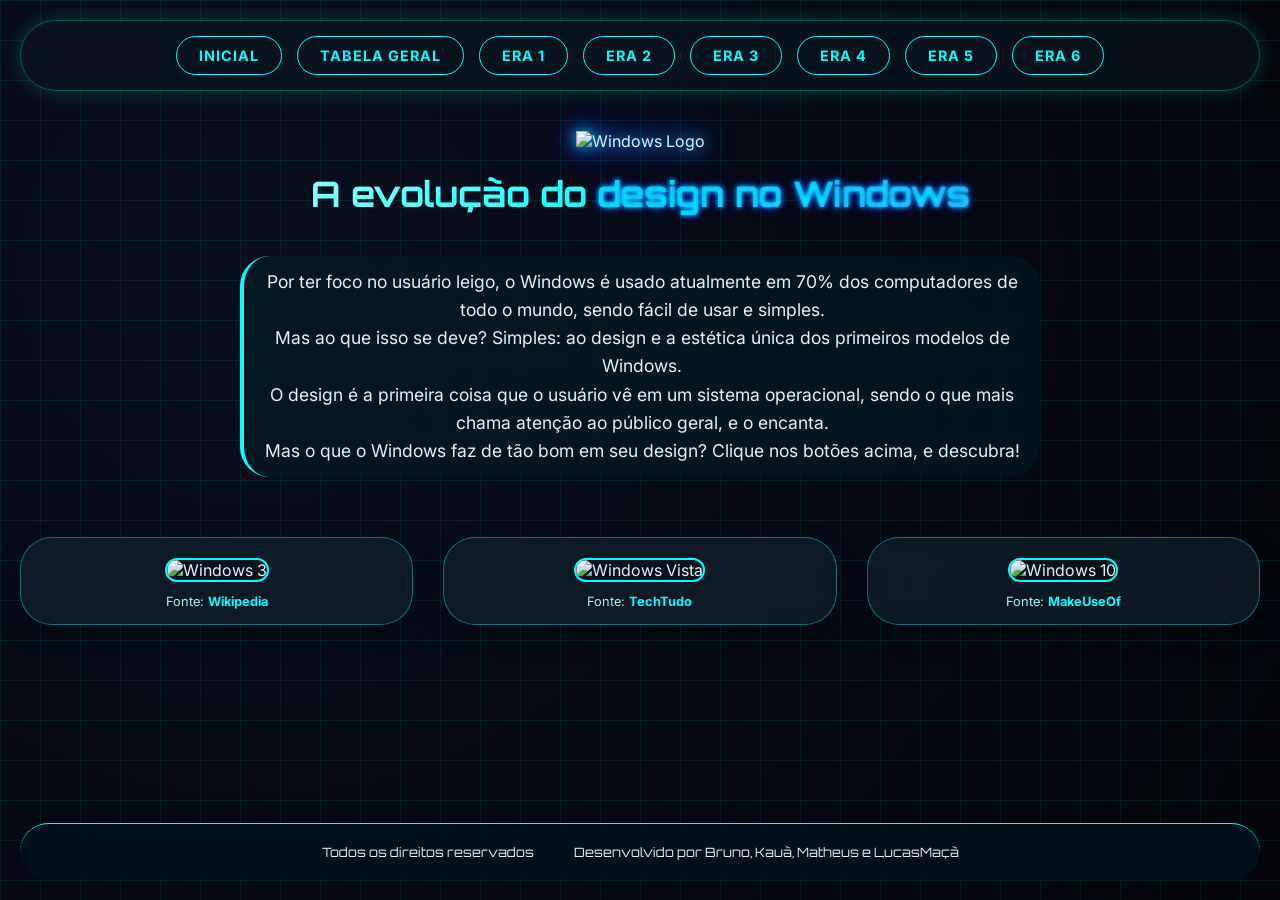
==== commit 7f297fd3: "Era 6 + créditos do lucas q eu esqueci" ====
--- a/Aplicativos/index.html
+++ b/Aplicativos/index.html
@@ -17,6 +17,7 @@
             <button id="Era3" class="neon-btn">Era 3</button>
             <button id="Era4" class="neon-btn">Era 4</button>
             <button id="Era5" class="neon-btn">Era 5</button>
+            <button id="Era6" class="neon-btn">Era 6</button>
         </nav>
 
         <main>
@@ -55,7 +56,7 @@
         <footer class="footer-neon">
             <div class="footer-content">
                 <p>Todos os direitos reservados</p>
-                <p>Desenvolvido por Bruno, Kauã e Matheus</p>
+                <p>Desenvolvido por Bruno, Kauã, Matheus e LucasMaçã</p>
             </div>
         </footer>
     </div>
--- a/Aplicativos/css/estiloprincipal.css
+++ b/Aplicativos/css/estiloprincipal.css
@@ -15,7 +15,6 @@
     overflow-x: hidden;
 }
 
-/* Fundo animado com grid de linhas neon */
 .background-animation {
     position: fixed;
     top: 0;
@@ -32,10 +31,9 @@
 
 @keyframes fundoAndar {
     from { background-position: 0 0; }
-    to { background-position: 40px 40px; }
-}
-
-/* Container principal com GRID avançado */
+    to { background-position: 150px 150px; }
+}
+
 .container {
     display: grid;
     grid-template-areas:
@@ -51,7 +49,6 @@
     z-index: 1;
 }
 
-/* ===== MENU NEON ===== */
 .neon-menu {
     grid-area: nav;
     display: flex;
@@ -91,7 +88,6 @@
     border-color: #fff;
 }
 
-/* ===== HEADER HERO ===== */
 .hero {
     text-align: center;
     margin-bottom: 40px;
@@ -143,7 +139,6 @@
     100% { opacity: 1; transform: translateY(0); filter: blur(0);}
 }
 
-/* Texto introdutório */
 .intro-texto p {
     font-size: 1.1rem;
     line-height: 1.6;
@@ -159,7 +154,6 @@
     margin-right: auto;
 }
 
-/* Galeria com GRID e cards glassmorphism */
 .galeria-grid {
     display: grid;
     grid-template-columns: repeat(auto-fit, minmax(260px, 1fr));
@@ -226,7 +220,6 @@
     text-shadow: 0 0 4px cyan;
 }
 
-/* Rodapé neon */
 .footer-neon {
     grid-area: footer;
     margin-top: 50px;
@@ -246,8 +239,6 @@
     font-family: 'Orbitron', monospace;
     font-size: 0.8rem;
 }
-
-/* Responsividade */
 @media (max-width: 768px) {
     .container {
         padding: 10px;
@@ -284,8 +275,6 @@
     }
 }
 
-/* Estilos para as outras páginas (tabela, eras) serão automaticamente puxados pelo mesmo CSS */
-/* Garantindo que tabelas, imagens auxiliares fiquem consistentes */
 .tabela-container {
     overflow-x: auto;
     margin: 30px 0;
@@ -309,17 +298,16 @@
 button, .neon-btn {
     font-family: inherit;
 }
-/* Garantir que imagens das eras apareçam inteiras */
+/*Garante que as imagens apareçam inteiras */
 .card-glass img {
     width: 100%;
     height: auto;
     max-height: 400px;
-    object-fit: contain; /* em vez de cover, para não cortar */
+    object-fit: contain;
     background-color: rgba(0,0,0,0.3);
     border-radius: 20px;
 }
 
-/* Para as imagens dentro de .centralizar-imagem (caso ainda exista) */
 .centralizar-imagem img {
     max-width: 100%;
     height: auto;
@@ -327,23 +315,21 @@
     border-radius: 20px;
 }
 
-/* Ajuste na galeria para imagens menores */
 .galeria-grid {
     display: grid;
     grid-template-columns: repeat(auto-fit, minmax(280px, 1fr));
     gap: 30px;
     align-items: start;
-}/* Garantir que imagens das eras apareçam inteiras */
+}y
 .card-glass img {
     width: 100%;
     height: auto;
     max-height: 400px;
-    object-fit: contain; /* em vez de cover, para não cortar */
+    object-fit: contain;
     background-color: rgba(0,0,0,0.3);
     border-radius: 20px;
 }
 
-/* Para as imagens dentro de .centralizar-imagem (caso ainda exista) */
 .centralizar-imagem img {
     max-width: 100%;
     height: auto;
@@ -376,7 +362,7 @@
     border-radius: 20px;
     box-shadow: 0 0 20px cyan;
 }
-
+/* Easter egg do Bill Portões KKKK*/
 @keyframes easterEgg {
     0% { opacity: 0; transform: scale(0.8); }
     80% { opacity: 0; transform: scale(0.8); } /* 2 segundos invisível */
